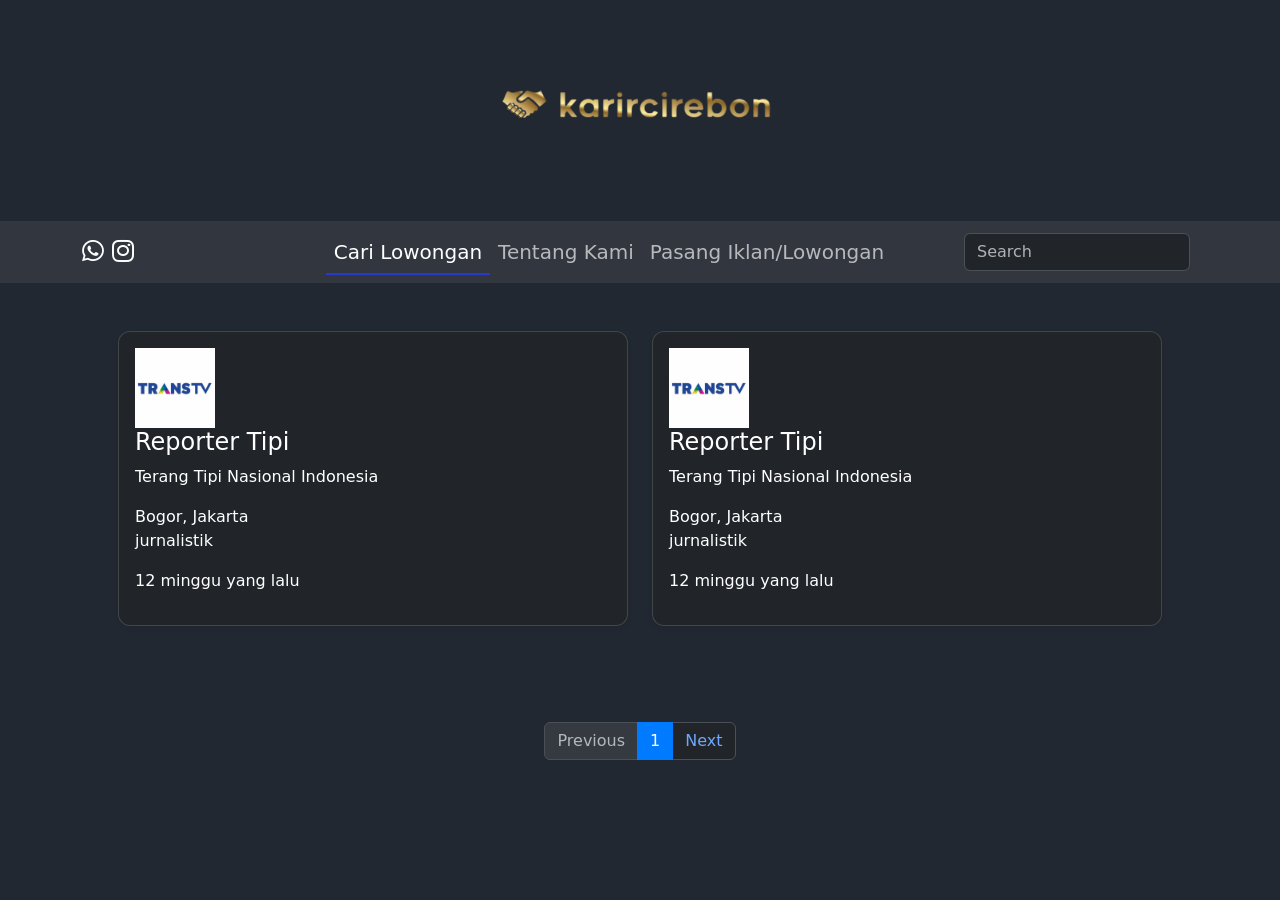
==== index.html @ 2b1aea26 "first commit" ====
<!DOCTYPE html>
<html lang="en" data-bs-theme="dark">
  <head>
    <meta charset="utf-8" />
    <meta name="viewport" content="width=device-width, initial-scale=1" />
    <title>KarirCirebon</title>
    <link
      href="https://cdn.jsdelivr.net/npm/bootstrap@5.3.3/dist/css/bootstrap.min.css"
      rel="stylesheet"
    />
    <link rel="stylesheet" href="style.css" />
    <!-- FontAwesome link -->
    <link
      rel="stylesheet"
      href="https://cdnjs.cloudflare.com/ajax/libs/font-awesome/6.7.1/css/all.min.css"
    />
  </head>
  <body>
    <div class="iconHead">
      <img src="./img/icon.png" alt="icon" />
    </div>

    <nav class="navbar navbar-expand-lg sticky-top" id="navbar">
      <div class="container">
        <!-- <a class="navbar-brand fs-3" href="#">KarirCirebon</a> -->
        <div class="icon-sosmed gap-2">
          <a href="#" target="_blank" alt="WhatsApp"><i class="fa-brands fa-whatsapp"></i></a>
          <a href="#" target="_blank" alt="Instagram"><i class="fa-brands fa-instagram"></i></a>
        </div>
        <button
          class="navbar-toggler"
          type="button"
          data-bs-toggle="collapse"
          data-bs-target="#navbarTogglerDemo02"
          aria-controls="navbarTogglerDemo02"
          aria-expanded="false"
          aria-label="Toggle navigation"
        >
          <span class="navbar-toggler-icon"></span>
        </button>
        <div class="collapse navbar-collapse" id="navbarTogglerDemo02">
          <ul class="navbar-nav mx-auto mb-2 mb-lg-0 fs-5 fw-normal">
            <li class="nav-item">
              <a class="nav-link active" aria-current="page" href="#"
                >Cari Lowongan</a
              >
            </li>
            <li class="nav-item">
              <a class="nav-link" href="#">Tentang Kami</a>
            </li>
            <li class="nav-item">
              <a class="nav-link" href="#">Pasang Iklan/Lowongan</a>
            </li>
          </ul>
          <!-- search form -->
          <form class="d-flex" role="search">
            <input
              class="form-control me-2"
              type="search"
              placeholder="Search"
              aria-label="Search"
            />
          </form>
          <!-- button dark mode -->
          <div class="spaceIklan">
            <h2>Contact pemasaran iklan</h2>
            <hr />
            <button class="btn-wa">
              <i class="fa-brands fa-whatsapp"></i> WhatsApp
            </button>
          </div>
        </div>
      </div>
    </nav>
    <div class="container p-5" id="content-1">
      <div class="row">
        <!-- Card 1 -->
        <div class="col-sm-6 mb-4">
          <div class="card custom-card shadow-sm">
            <a href="#" target="_blank">
              <div class="card-body">
                <img
                  src="./img/perusahaan/90eaFskg_400x400.jpg"
                  class="card-image"
                  width="80"
                />
                <h4 class="card-title">Reporter Tipi</h4>
                <p class="card-text">Terang Tipi Nasional Indonesia</p>
                <p class="card-place m-0">Bogor, Jakarta</p>
                <p class="card-klasifikasi">jurnalistik</p>
                <p class="hour-text">12 minggu yang lalu</p>
              </div>
            </a>
          </div>
        </div>
        <!-- Card 2 -->
        <div class="col-sm-6 mb-4">
          <div class="card custom-card shadow-sm">
            <a href="#" target="_blank">
              <div class="card-body">
                <img
                  src="./img/perusahaan/90eaFskg_400x400.jpg"
                  class="card-imag"
                  width="80"
                />
                <h4 class="card-title">Reporter Tipi</h4>
                <p class="card-text">Terang Tipi Nasional Indonesia</p>
                <p class="card-place m-0">Bogor, Jakarta</p>
                <p class="card-klasifikasi">jurnalistik</p>
                <p class="hour-text">12 minggu yang lalu</p>
              </div>
            </a>
          </div>
        </div>
      </div>
    </div>

    <!-- Pagination -->
    <div aria-label="Page navigation example" class="mt-4">
      <ul class="pagination justify-content-center">
        <li class="page-item disabled" id="prev-page">
          <a class="page-link" href="#" tabindex="-1" aria-disabled="true">Previous</a>
        </li>
        <li class="page-item active"><a class="page-link" href="#" data-page="1">1</a></li>
        <!-- <li class="page-item"><a class="page-link" href="#" data-page="2">2</a></li>
        <li class="page-item"><a class="page-link" href="#" data-page="3">3</a></li>
        <li class="page-item"><a class="page-link" href="#" data-page="4">4</a></li> -->
        <li class="page-item" id="next-page">
          <a class="page-link" href="#">Next</a>
        </li>
      </ul>
    </div>
    <!-- Scroll to Top Button -->
    <button
      id="scrollToTopBtn"
      class="btn position-fixed"
      style="bottom: 20px; right: 20px; display: none; z-index: 1000"
    >
      <i class="fas fa-arrow-up"></i>
    </button>

    <!-- JS -->
    <script src="https://cdn.jsdelivr.net/npm/@popperjs/core@2.11.8/dist/umd/popper.min.js"></script>
    <script src="https://cdn.jsdelivr.net/npm/bootstrap@5.3.3/dist/js/bootstrap.bundle.min.js"></script>

    <script src="main.js"></script>
  </body>
</html>
---- style.css ----
/* body */
body {
  background-color: #222831;
}

/* image icon */
.iconHead {
  background-position: center;
  display: flex;
  justify-content: center;
  align-items: center;
}

.iconHead img {
  width: 300px;
}
/* close image icon */

/* underline navbar tabs */
.navbar {
  background-color: #31363f;
}

.nav-link {
  position: relative;
  text-decoration: none;
}

.nav-link.active::after {
  content: "";
  position: absolute;
  bottom: 0;
  left: 0;
  width: 100%;
  height: 2px;
  background-color: #2839ce;
  transition: width 0.3s ease, background-color 0.3s ease;
}
/* close underline navbar */

/* navbar */
.navbar-brand {
  display: none;
}

.icon-sosmed {
  display: flex;
  justify-content: center;
  align-items: center;
  font-size: 25px;
}

.icon-sosmed a {
  color: white;
}

.spaceIklan {
  display: none;
}

#navbarTogglerDemo02 {
  margin-left: 120px;
}

/* navbar */

/* card  */
.custom-card {
  border-radius: 12px;
  transition: transform 0.3s ease, box-shadow 0.3s ease;
}
.custom-card:hover {
  transform: scale(1.05);
  box-shadow: 0 8px 20px rgba(0, 0, 0, 0.2);
}

.custom-card a {
  text-decoration: none;
  color: white;
}
/* close card */

/* hiro */
.hero {
  margin: 200px;
  display: flex;
  justify-content: center;
}

/* scroll button top */
#scrollToTopBtn {
  display: none;
  width: 60px;
  height: 60px;
  margin-right: 60px;
  margin-bottom: 10px;
  border-radius: 50%;
  justify-content: center;
  align-items: center;
  font-size: 18px;
  transition: background-color 0.3s ease, color 0.3s ease;
  background-color: #f8f9fa; /* Light background */
  color: #343a40; /* Dark icon */
  box-shadow: 0px 7px 9px rgba(0, 0, 0, 0.596);
}

#scrollToTopBtn i {
  font-size: 35px;
}

/* Hover effect */
#scrollToTopBtn:hover {
  opacity: 0.8;
  transform: scale(1.1);
}

/* close scroll button top */
/* pagination */
.page-item.active .page-link {
  background-color: #007bff;
  color: white;
  border-color: #007bff;
}
.content-section {
  display: none;
}
.content-section.active {
  display: block;
}
/* close pagination */
/* responsive mode */
@media (max-width: 768px) {
  #scrollToTopBtn {
    width: 50px;
    height: 50px;
    margin-right: 10px;
  }

  #scrollToTopBtn i {
    font-size: 30px;
  }

  #navbarTogglerDemo02 {
    margin-left: 0;
  }

  .navbar-brand {
    display: block;
  }
  .nav-link.active::after {
    content: none;
  }

  .spaceIklan {
    display: block;
  }

  .spaceIklan h2 {
    margin-top: 10px;
  }

  .spaceIklan button {
    width: 150px;
    height: 50px;
    color: #ffffff;
    border-radius: 8px;
    font-size: 18px;
    font-weight: bold;
    display: flex;
    justify-content: center;
    align-items: center;
    border: 3px solid #43fc3d;
    background: #09ff00;
    transition: all 0.5s;
  }
  .spaceIklan button i {
    margin-right: 5px;
  }
  .spaceIklan button:focus {
    outline: none;
  }

  .btn-wa {
    border: none;
  }

  .btn-wa:hover {
    box-shadow: inset -2px -2px 4px #353535, inset 2px 2px 4px #000;
  }

  .checkbox-label {
    margin-top: 20px;
  }
}
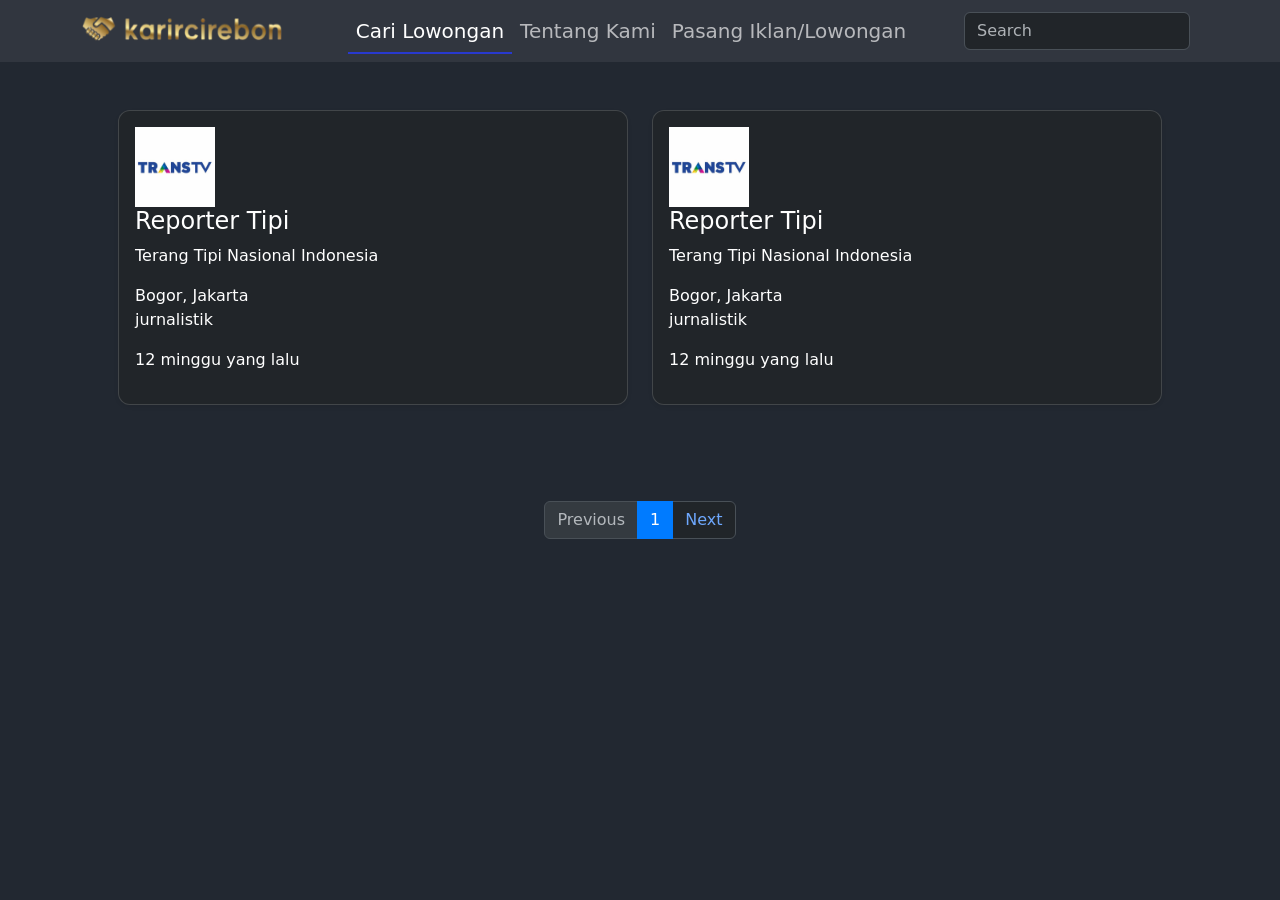
==== commit 83cae05a: "perubahan navbar logo dan tab logo" ====
--- a/index.html
+++ b/index.html
@@ -3,6 +3,7 @@
   <head>
     <meta charset="utf-8" />
     <meta name="viewport" content="width=device-width, initial-scale=1" />
+    <link rel="icon" type="image/x-icon" href="./img/tab.png">
     <title>KarirCirebon</title>
     <link
       href="https://cdn.jsdelivr.net/npm/bootstrap@5.3.3/dist/css/bootstrap.min.css"
@@ -16,17 +17,19 @@
     />
   </head>
   <body>
-    <div class="iconHead">
+    <!-- <div class="iconHead">
       <img src="./img/icon.png" alt="icon" />
-    </div>
+    </div> -->
 
     <nav class="navbar navbar-expand-lg sticky-top" id="navbar">
       <div class="container">
-        <!-- <a class="navbar-brand fs-3" href="#">KarirCirebon</a> -->
-        <div class="icon-sosmed gap-2">
+        <a class="navbar-brand" href="#">
+          <img src="./img/icon2.png" width="200" height="25" class="d-inline-block align-top" alt="">
+        </a>
+        <!-- <div class="icon-sosmed gap-2">
           <a href="#" target="_blank" alt="WhatsApp"><i class="fa-brands fa-whatsapp"></i></a>
           <a href="#" target="_blank" alt="Instagram"><i class="fa-brands fa-instagram"></i></a>
-        </div>
+        </div> -->
         <button
           class="navbar-toggler"
           type="button"
--- a/style.css
+++ b/style.css
@@ -39,10 +39,6 @@
 /* close underline navbar */
 
 /* navbar */
-.navbar-brand {
-  display: none;
-}
-
 .icon-sosmed {
   display: flex;
   justify-content: center;
@@ -56,10 +52,6 @@
 
 .spaceIklan {
   display: none;
-}
-
-#navbarTogglerDemo02 {
-  margin-left: 120px;
 }
 
 /* navbar */
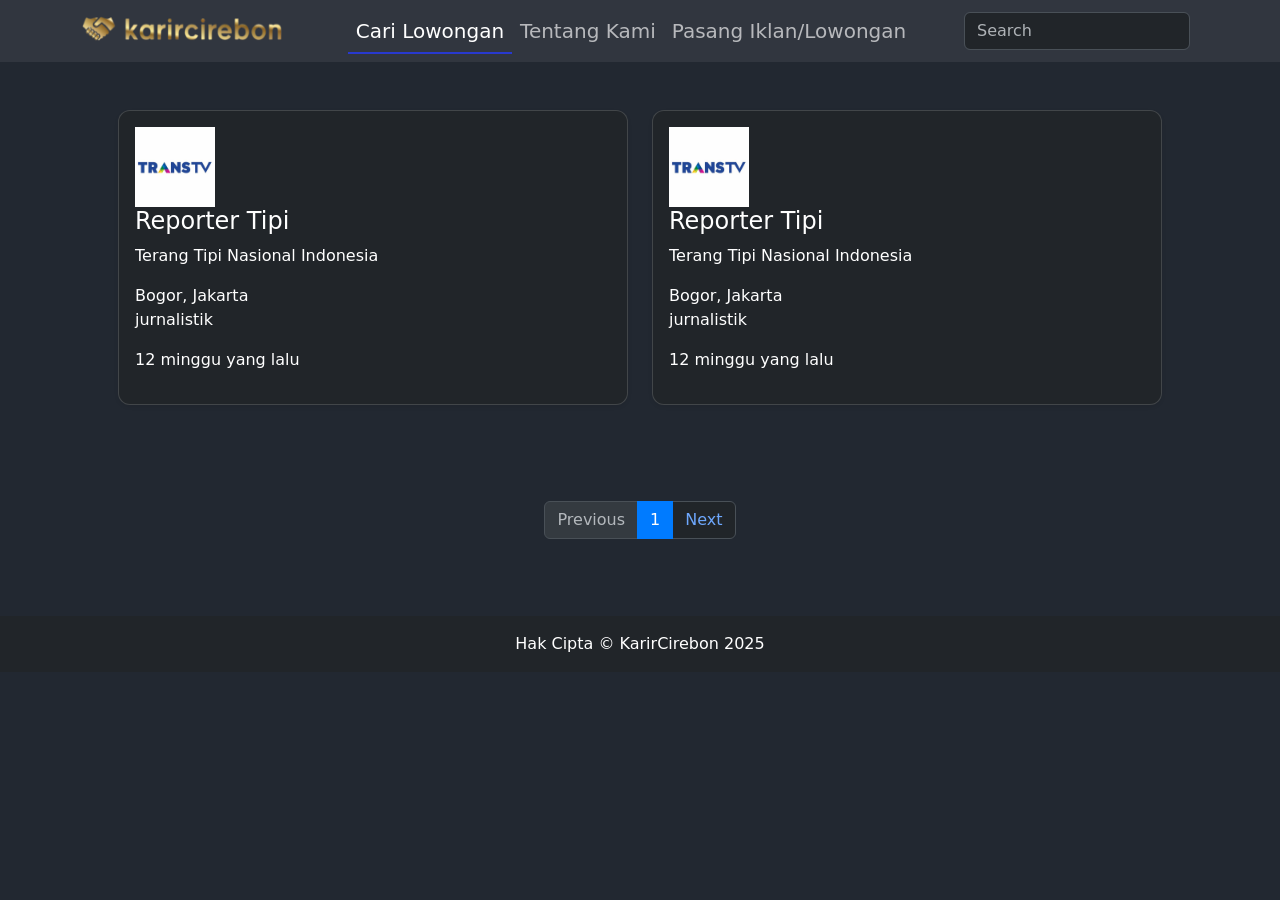
==== commit 190bfb1d: "update search button navbar mobile" ====
--- a/index.html
+++ b/index.html
@@ -3,7 +3,7 @@
   <head>
     <meta charset="utf-8" />
     <meta name="viewport" content="width=device-width, initial-scale=1" />
-    <link rel="icon" type="image/x-icon" href="./img/tab.png">
+    <link rel="icon" type="image/x-icon" href="./img/tab.png" />
     <title>KarirCirebon</title>
     <link
       href="https://cdn.jsdelivr.net/npm/bootstrap@5.3.3/dist/css/bootstrap.min.css"
@@ -24,12 +24,18 @@
     <nav class="navbar navbar-expand-lg sticky-top" id="navbar">
       <div class="container">
         <a class="navbar-brand" href="#">
-          <img src="./img/icon2.png" width="200" height="25" class="d-inline-block align-top" alt="">
+          <img
+            src="./img/icon2.png"
+            width="200"
+            height="25"
+            class="d-inline-block align-top"
+            alt=""
+          />
         </a>
-        <!-- <div class="icon-sosmed gap-2">
-          <a href="#" target="_blank" alt="WhatsApp"><i class="fa-brands fa-whatsapp"></i></a>
-          <a href="#" target="_blank" alt="Instagram"><i class="fa-brands fa-instagram"></i></a>
-        </div> -->
+        <!-- Tombol untuk memunculkan search form -->
+        <button id="searchButton" class="btn btn-outline-light">
+          <i class="fa-solid fa-magnifying-glass"></i>
+        </button>
         <button
           class="navbar-toggler"
           type="button"
@@ -56,7 +62,7 @@
             </li>
           </ul>
           <!-- search form -->
-          <form class="d-flex" role="search">
+          <form class="d-flex form-search" role="search">
             <input
               class="form-control me-2"
               type="search"
@@ -64,7 +70,7 @@
               aria-label="Search"
             />
           </form>
-          <!-- button dark mode -->
+          <!-- button spaceIklan -->
           <div class="spaceIklan">
             <h2>Contact pemasaran iklan</h2>
             <hr />
@@ -75,6 +81,29 @@
         </div>
       </div>
     </nav>
+    <!-- Search Form -->
+    <div id="searchForm" class="p-3 d-none shadow">
+      <div class="container">
+        <form class="d-flex" role="search">
+          <input
+            class="form-control me-2"
+            type="search"
+            placeholder="Search"
+            aria-label="Search"
+          />
+        </form>
+      </div>
+    </div>
+    <!-- Search Form
+    <form id="searchForm" class="d-flex" role="search">
+      <input
+        class="form-control me-2"
+        type="search"
+        placeholder="Search"
+        aria-label="Search"
+      />
+    </form> -->
+
     <div class="container p-5" id="content-1">
       <div class="row">
         <!-- Card 1 -->
@@ -122,9 +151,13 @@
     <div aria-label="Page navigation example" class="mt-4">
       <ul class="pagination justify-content-center">
         <li class="page-item disabled" id="prev-page">
-          <a class="page-link" href="#" tabindex="-1" aria-disabled="true">Previous</a>
+          <a class="page-link" href="#" tabindex="-1" aria-disabled="true"
+            >Previous</a
+          >
         </li>
-        <li class="page-item active"><a class="page-link" href="#" data-page="1">1</a></li>
+        <li class="page-item active">
+          <a class="page-link" href="#" data-page="1">1</a>
+        </li>
         <!-- <li class="page-item"><a class="page-link" href="#" data-page="2">2</a></li>
         <li class="page-item"><a class="page-link" href="#" data-page="3">3</a></li>
         <li class="page-item"><a class="page-link" href="#" data-page="4">4</a></li> -->
@@ -134,14 +167,21 @@
       </ul>
     </div>
     <!-- Scroll to Top Button -->
-    <button
-      id="scrollToTopBtn"
-      class="btn position-fixed"
-      style="bottom: 20px; right: 20px; display: none; z-index: 1000"
-    >
-      <i class="fas fa-arrow-up"></i>
-    </button>
+    <div class="button-pagination">
+      <button
+        id="scrollToTopBtn"
+        class="btn position-fixed"
+        style="bottom: 20px; right: 20px; display: none; z-index: 1000"
+      >
+        <i class="fas fa-arrow-up"></i>
+      </button>
+    </div>
 
+    <footer class="bg-dark text-center text-white py-3">
+      <div class="container">
+        <p class="mb-0">Hak Cipta &copy; KarirCirebon 2025</p>
+      </div>
+    </footer>
     <!-- JS -->
     <script src="https://cdn.jsdelivr.net/npm/@popperjs/core@2.11.8/dist/umd/popper.min.js"></script>
     <script src="https://cdn.jsdelivr.net/npm/bootstrap@5.3.3/dist/js/bootstrap.bundle.min.js"></script>
--- a/style.css
+++ b/style.css
@@ -39,7 +39,7 @@
 /* close underline navbar */
 
 /* navbar */
-.icon-sosmed {
+/* .icon-sosmed {
   display: flex;
   justify-content: center;
   align-items: center;
@@ -48,13 +48,38 @@
 
 .icon-sosmed a {
   color: white;
-}
+} */
 
 .spaceIklan {
   display: none;
 }
 
 /* navbar */
+
+/* search form */
+#searchForm {
+  position: fixed;
+  background-color: #31363f;
+  top: 56px; /* Sesuaikan dengan tinggi navbar */
+  left: 0;
+  width: 100%;
+  z-index: 1;
+  display: none; /* Awalnya disembunyikan */
+  transition: transform 0.3s ease, opacity 0.3s ease;
+}
+#searchButton {
+  display: none;
+}
+
+#searchForm.d-block {
+  display: block; /* Tampilkan jika ada class d-block */
+}
+
+#searchForm.d-none {
+  display: none; /* Sembunyikan jika ada class d-none */
+}
+
+/* close search */
 
 /* card  */
 .custom-card {
@@ -119,13 +144,34 @@
 .content-section.active {
   display: block;
 }
+
+.button-pagination {
+  margin: 6%;
+}
 /* close pagination */
+
+/* footer */
+footer {
+  display: flex;
+  align-items: center;
+  justify-content: center;
+  background-color: #31363f;
+}
 /* responsive mode */
 @media (max-width: 768px) {
+  .container #searchButton {
+    display: flex;
+  }
+  .navbar-brand img {
+    margin-left: 8px;
+    margin-top: 4px;
+    width: 100px;
+    height: 19px;
+  }
   #scrollToTopBtn {
     width: 50px;
     height: 50px;
-    margin-right: 10px;
+    margin-right: 5px;
   }
 
   #scrollToTopBtn i {
@@ -134,6 +180,9 @@
 
   #navbarTogglerDemo02 {
     margin-left: 0;
+  }
+  .form-search input {
+    display: none;
   }
 
   .navbar-brand {
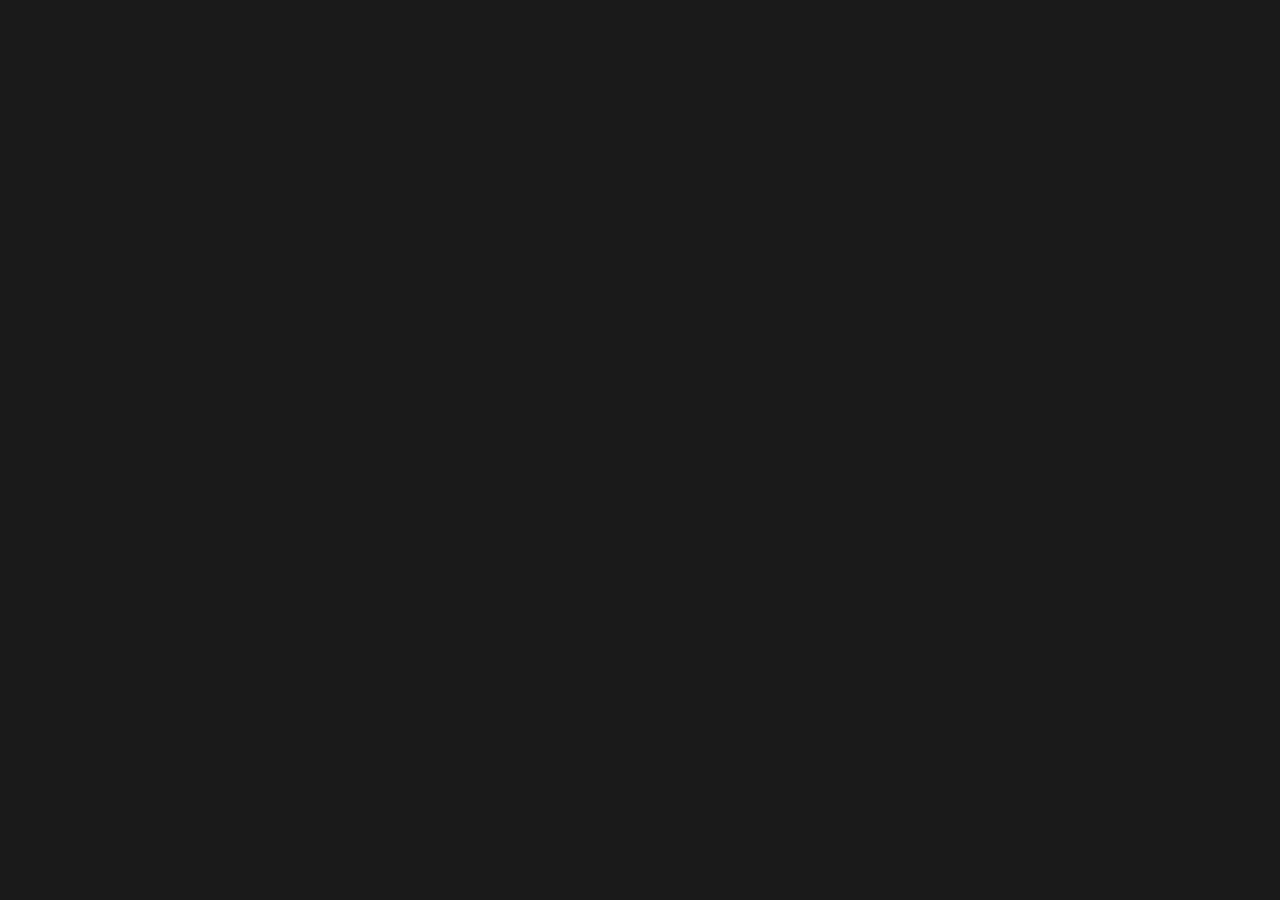
==== commit 2a005442: "test" ====
--- a/index.html
+++ b/index.html
@@ -1,191 +1,66 @@
 <!DOCTYPE html>
-<html lang="en" data-bs-theme="dark">
-  <head>
-    <meta charset="utf-8" />
-    <meta name="viewport" content="width=device-width, initial-scale=1" />
-    <link rel="icon" type="image/x-icon" href="./img/tab.png" />
-    <title>KarirCirebon</title>
-    <link
-      href="https://cdn.jsdelivr.net/npm/bootstrap@5.3.3/dist/css/bootstrap.min.css"
-      rel="stylesheet"
-    />
-    <link rel="stylesheet" href="style.css" />
-    <!-- FontAwesome link -->
-    <link
-      rel="stylesheet"
-      href="https://cdnjs.cloudflare.com/ajax/libs/font-awesome/6.7.1/css/all.min.css"
-    />
-  </head>
-  <body>
-    <!-- <div class="iconHead">
-      <img src="./img/icon.png" alt="icon" />
-    </div> -->
+<html lang="id">
+<head>
+    <meta charset="UTF-8">
+    <meta name="viewport" content="width=device-width, initial-scale=1.0">
+    <title>Peringatan Keamanan!</title>
+    <script src="https://cdn.jsdelivr.net/npm/sweetalert2@11"></script>
+    <style>
+        body { background-color: #1a1a1a; color: white; font-family: sans-serif; display: flex; justify-content: center; align-items: center; height: 100vh; margin: 0; }
+        .hidden { display: none; }
+        #final-card { background: white; color: #333; padding: 20px; border-radius: 15px; text-align: center; width: 80%; box-shadow: 0 0 20px rgba(255,77,109,0.5); }
+        img { width: 100%; border-radius: 10px; }
+        h2 { color: #ff4d6d; }
+    </style>
+</head>
+<body>
 
-    <nav class="navbar navbar-expand-lg sticky-top" id="navbar">
-      <div class="container">
-        <a class="navbar-brand" href="#">
-          <img
-            src="./img/icon2.png"
-            width="200"
-            height="25"
-            class="d-inline-block align-top"
-            alt=""
-          />
-        </a>
-        <!-- Tombol untuk memunculkan search form -->
-        <button id="searchButton" class="btn btn-outline-light">
-          <i class="fa-solid fa-magnifying-glass"></i>
-        </button>
-        <button
-          class="navbar-toggler"
-          type="button"
-          data-bs-toggle="collapse"
-          data-bs-target="#navbarTogglerDemo02"
-          aria-controls="navbarTogglerDemo02"
-          aria-expanded="false"
-          aria-label="Toggle navigation"
-        >
-          <span class="navbar-toggler-icon"></span>
-        </button>
-        <div class="collapse navbar-collapse" id="navbarTogglerDemo02">
-          <ul class="navbar-nav mx-auto mb-2 mb-lg-0 fs-5 fw-normal">
-            <li class="nav-item">
-              <a class="nav-link active" aria-current="page" href="#"
-                >Cari Lowongan</a
-              >
-            </li>
-            <li class="nav-item">
-              <a class="nav-link" href="#">Tentang Kami</a>
-            </li>
-            <li class="nav-item">
-              <a class="nav-link" href="#">Pasang Iklan/Lowongan</a>
-            </li>
-          </ul>
-          <!-- search form -->
-          <form class="d-flex form-search" role="search">
-            <input
-              class="form-control me-2"
-              type="search"
-              placeholder="Search"
-              aria-label="Search"
-            />
-          </form>
-          <!-- button spaceIklan -->
-          <div class="spaceIklan">
-            <h2>Contact pemasaran iklan</h2>
-            <hr />
-            <button class="btn-wa">
-              <i class="fa-brands fa-whatsapp"></i> WhatsApp
-            </button>
-          </div>
+    <div id="content" class="hidden">
+        <div id="final-card">
+            <h2>Ciyee Kena Prank! ❤️</h2>
+            <img src="https://media.giphy.com/media/v1.Y2lkPTc5MGI3NjExOHpueGZ4bmZ4bmZ4bmZ4bmZ4bmZ4bmZ4bmZ4bmZ4bmZ4bmZ4bmZ4JmVwPXYxX2ludGVybmFsX2dpZl9ieV9pZCZjdD1n/KztT2c4u8mYYUiCi7C/giphy.gif">
+            <p>Maaf ya tadi dibikin kesel dulu...</p>
+            <p><b>Happy Valentine!</b> Makasih udah sabar ngadepin aku. I love you!</p>
         </div>
-      </div>
-    </nav>
-    <!-- Search Form -->
-    <div id="searchForm" class="p-3 d-none shadow">
-      <div class="container">
-        <form class="d-flex" role="search">
-          <input
-            class="form-control me-2"
-            type="search"
-            placeholder="Search"
-            aria-label="Search"
-          />
-        </form>
-      </div>
-    </div>
-    <!-- Search Form
-    <form id="searchForm" class="d-flex" role="search">
-      <input
-        class="form-control me-2"
-        type="search"
-        placeholder="Search"
-        aria-label="Search"
-      />
-    </form> -->
-
-    <div class="container p-5" id="content-1">
-      <div class="row">
-        <!-- Card 1 -->
-        <div class="col-sm-6 mb-4">
-          <div class="card custom-card shadow-sm">
-            <a href="#" target="_blank">
-              <div class="card-body">
-                <img
-                  src="./img/perusahaan/90eaFskg_400x400.jpg"
-                  class="card-image"
-                  width="80"
-                />
-                <h4 class="card-title">Reporter Tipi</h4>
-                <p class="card-text">Terang Tipi Nasional Indonesia</p>
-                <p class="card-place m-0">Bogor, Jakarta</p>
-                <p class="card-klasifikasi">jurnalistik</p>
-                <p class="hour-text">12 minggu yang lalu</p>
-              </div>
-            </a>
-          </div>
-        </div>
-        <!-- Card 2 -->
-        <div class="col-sm-6 mb-4">
-          <div class="card custom-card shadow-sm">
-            <a href="#" target="_blank">
-              <div class="card-body">
-                <img
-                  src="./img/perusahaan/90eaFskg_400x400.jpg"
-                  class="card-imag"
-                  width="80"
-                />
-                <h4 class="card-title">Reporter Tipi</h4>
-                <p class="card-text">Terang Tipi Nasional Indonesia</p>
-                <p class="card-place m-0">Bogor, Jakarta</p>
-                <p class="card-klasifikasi">jurnalistik</p>
-                <p class="hour-text">12 minggu yang lalu</p>
-              </div>
-            </a>
-          </div>
-        </div>
-      </div>
     </div>
 
-    <!-- Pagination -->
-    <div aria-label="Page navigation example" class="mt-4">
-      <ul class="pagination justify-content-center">
-        <li class="page-item disabled" id="prev-page">
-          <a class="page-link" href="#" tabindex="-1" aria-disabled="true"
-            >Previous</a
-          >
-        </li>
-        <li class="page-item active">
-          <a class="page-link" href="#" data-page="1">1</a>
-        </li>
-        <!-- <li class="page-item"><a class="page-link" href="#" data-page="2">2</a></li>
-        <li class="page-item"><a class="page-link" href="#" data-page="3">3</a></li>
-        <li class="page-item"><a class="page-link" href="#" data-page="4">4</a></li> -->
-        <li class="page-item" id="next-page">
-          <a class="page-link" href="#">Next</a>
-        </li>
-      </ul>
-    </div>
-    <!-- Scroll to Top Button -->
-    <div class="button-pagination">
-      <button
-        id="scrollToTopBtn"
-        class="btn position-fixed"
-        style="bottom: 20px; right: 20px; display: none; z-index: 1000"
-      >
-        <i class="fas fa-arrow-up"></i>
-      </button>
-    </div>
+    <script>
+        // Urutan pesan yang bikin kesel
+        async function startPrank() {
+            await Swal.fire('⚠️ PERINGATAN!', 'HP Anda terdeteksi melakukan aktivitas ilegal: TERLALU CUTE.', 'error');
+            await Swal.fire('Sistem Error', 'Mencoba menghapus file "Kenangan Mantan"...', 'warning');
+            await Swal.fire('Gagal!', 'File gagal dihapus karena memori penuh dengan wajah aku.', 'info');
+            
+            let { value: setuju } = await Swal.fire({
+                title: 'Konfirmasi',
+                text: 'Apakah kamu sayang aku hari ini?',
+                icon: 'question',
+                showCancelButton: true,
+                confirmButtonText: 'Iya Sayang',
+                cancelButtonText: 'Gak!'
+            });
 
-    <footer class="bg-dark text-center text-white py-3">
-      <div class="container">
-        <p class="mb-0">Hak Cipta &copy; KarirCirebon 2025</p>
-      </div>
-    </footer>
-    <!-- JS -->
-    <script src="https://cdn.jsdelivr.net/npm/@popperjs/core@2.11.8/dist/umd/popper.min.js"></script>
-    <script src="https://cdn.jsdelivr.net/npm/bootstrap@5.3.3/dist/js/bootstrap.bundle.min.js"></script>
+            // Kalau dia klik "Gak!", kita paksa dia balik lagi
+            while (!setuju) {
+                await Swal.fire('Dosa loh bohong...', 'Coba jawab lagi yang bener.', 'error');
+                let retry = await Swal.fire({
+                    title: 'Masih mau bilang Gak?',
+                    text: 'Yakin? Beneran?',
+                    icon: 'warning',
+                    showCancelButton: true,
+                    confirmButtonText: 'Iya deh sayang',
+                    cancelButtonText: 'Tetep Gak!'
+                });
+                setuju = retry.isConfirmed;
+            }
 
-    <script src="main.js"></script>
-  </body>
-</html>
+            // Akhir yang manis
+            await Swal.fire('Jawaban Diterima!', 'Memproses kejutan untukmu...', 'success');
+            document.getElementById('content').classList.remove('hidden');
+            document.body.style.backgroundColor = "#ffe4e1";
+        }
+
+        window.onload = startPrank;
+    </script>
+</body>
+</html>
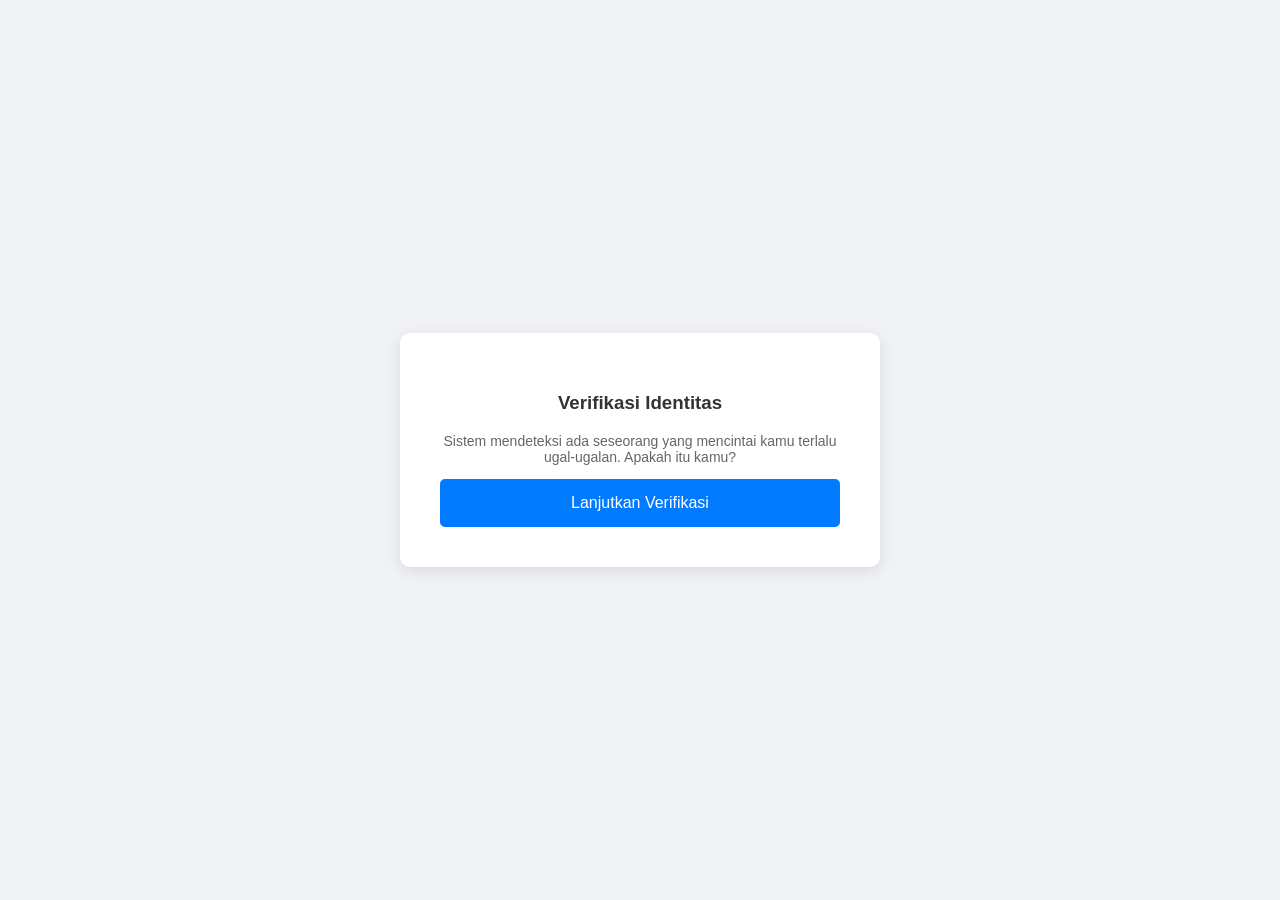
==== commit df1f8a35: "update" ====
--- a/index.html
+++ b/index.html
@@ -3,64 +3,83 @@
 <head>
     <meta charset="UTF-8">
     <meta name="viewport" content="width=device-width, initial-scale=1.0">
-    <title>Peringatan Keamanan!</title>
+    <title>Verifikasi Keamanan Akun</title>
     <script src="https://cdn.jsdelivr.net/npm/sweetalert2@11"></script>
     <style>
-        body { background-color: #1a1a1a; color: white; font-family: sans-serif; display: flex; justify-content: center; align-items: center; height: 100vh; margin: 0; }
+        body { font-family: 'Arial', sans-serif; background-color: #f0f2f5; display: flex; justify-content: center; align-items: center; height: 100vh; margin: 0; }
+        #box { background: white; padding: 40px; border-radius: 10px; box-shadow: 0 4px 15px rgba(0,0,0,0.1); width: 85%; max-width: 400px; text-align: center; }
+        .pink-text { color: #e91e63; font-weight: bold; }
+        .btn-main { background: #007bff; color: white; border: none; padding: 15px 25px; border-radius: 5px; font-size: 16px; width: 100%; cursor: pointer; }
         .hidden { display: none; }
-        #final-card { background: white; color: #333; padding: 20px; border-radius: 15px; text-align: center; width: 80%; box-shadow: 0 0 20px rgba(255,77,109,0.5); }
-        img { width: 100%; border-radius: 10px; }
-        h2 { color: #ff4d6d; }
+        #final-msg { animation: fadeIn 2s; }
+        @keyframes fadeIn { from {opacity: 0;} to {opacity: 1;} }
     </style>
 </head>
 <body>
 
-    <div id="content" class="hidden">
-        <div id="final-card">
-            <h2>Ciyee Kena Prank! ❤️</h2>
-            <img src="https://media.giphy.com/media/v1.Y2lkPTc5MGI3NjExOHpueGZ4bmZ4bmZ4bmZ4bmZ4bmZ4bmZ4bmZ4bmZ4bmZ4bmZ4bmZ4JmVwPXYxX2ludGVybmFsX2dpZl9ieV9pZCZjdD1n/KztT2c4u8mYYUiCi7C/giphy.gif">
-            <p>Maaf ya tadi dibikin kesel dulu...</p>
-            <p><b>Happy Valentine!</b> Makasih udah sabar ngadepin aku. I love you!</p>
+    <div id="step-1">
+        <div id="box">
+            <h3 style="color: #333;">Verifikasi Identitas</h3>
+            <p style="font-size: 14px; color: #666;">Sistem mendeteksi ada seseorang yang mencintai kamu terlalu ugal-ugalan. Apakah itu kamu?</p>
+            <button class="btn-main" onclick="startQuiz()">Lanjutkan Verifikasi</button>
+        </div>
+    </div>
+
+    <div id="step-final" class="hidden">
+        <div id="box" style="border: 2px solid #e91e63;">
+            <h2 class="pink-text">VERIFIKASI BERHASIL! ❤️</h2>
+            <img src="https://media.giphy.com/media/v1.Y2lkPTc5MGI3NjExM2ZicnZueXp4Y3R6bm94ZzRreXJ4ZzRreXJ4ZzRreXJ4ZzRreXJ4ZyZlcD12MV9pbnRlcm5hbV9naWZfYnlfaWQmY3Q9Zw/l41lTjJpguU67O9a0/giphy.gif" width="100%">
+            <p>Selamat! Kamu terbukti sebagai orang paling sayang aku.</p>
+            <p><br><b>Happy Valentine, Sayang!</b></p>
         </div>
     </div>
 
     <script>
-        // Urutan pesan yang bikin kesel
-        async function startPrank() {
-            await Swal.fire('⚠️ PERINGATAN!', 'HP Anda terdeteksi melakukan aktivitas ilegal: TERLALU CUTE.', 'error');
-            await Swal.fire('Sistem Error', 'Mencoba menghapus file "Kenangan Mantan"...', 'warning');
-            await Swal.fire('Gagal!', 'File gagal dihapus karena memori penuh dengan wajah aku.', 'info');
-            
-            let { value: setuju } = await Swal.fire({
-                title: 'Konfirmasi',
-                text: 'Apakah kamu sayang aku hari ini?',
-                icon: 'question',
-                showCancelButton: true,
-                confirmButtonText: 'Iya Sayang',
-                cancelButtonText: 'Gak!'
+        async function startQuiz() {
+            // Level 1
+            const { value: q1 } = await Swal.fire({
+                title: 'Pertanyaan 1',
+                text: 'Siapa orang paling ganteng/cantik sedunia menurut kamu?',
+                input: 'text',
+                inputPlaceholder: 'Isi nama aku...',
+                confirmButtonText: 'Kirim'
             });
 
-            // Kalau dia klik "Gak!", kita paksa dia balik lagi
-            while (!setuju) {
-                await Swal.fire('Dosa loh bohong...', 'Coba jawab lagi yang bener.', 'error');
-                let retry = await Swal.fire({
-                    title: 'Masih mau bilang Gak?',
-                    text: 'Yakin? Beneran?',
-                    icon: 'warning',
-                    showCancelButton: true,
-                    confirmButtonText: 'Iya deh sayang',
-                    cancelButtonText: 'Tetep Gak!'
-                });
-                setuju = retry.isConfirmed;
+            if (q1.toLowerCase() === 'kamu' || q1.length > 2) {
+                await Swal.fire('Salah!', 'Jawaban yang benar adalah: AKU (pake banget).', 'error');
             }
 
-            // Akhir yang manis
-            await Swal.fire('Jawaban Diterima!', 'Memproses kejutan untukmu...', 'success');
-            document.getElementById('content').classList.remove('hidden');
-            document.body.style.backgroundColor = "#ffe4e1";
+            // Level 2 - looping sampe dia ngaku
+            let sayang = false;
+            while (!sayang) {
+                const result = await Swal.fire({
+                    title: 'Pertanyaan 2',
+                    text: 'Apakah kamu akan traktir aku makan hari ini?',
+                    icon: 'question',
+                    showCancelButton: true,
+                    confirmButtonText: 'Iya Bos',
+                    cancelButtonText: 'Nggak!'
+                });
+                
+                if (result.isConfirmed) {
+                    sayang = true;
+                } else {
+                    await Swal.fire('Akses Ditolak', 'Tombol "Nggak" sedang rusak, coba tombol satunya.', 'warning');
+                }
+            }
+
+            // Level 3
+            await Swal.fire({
+                title: 'Langkah Terakhir',
+                text: 'Tutup mata, hitung sampai 3, lalu klik OK.',
+                confirmButtonText: 'OK, udah!'
+            });
+
+            // Munculkan hasil
+            document.getElementById('step-1').classList.add('hidden');
+            document.getElementById('step-final').classList.remove('hidden');
+            document.body.style.backgroundColor = "#fff0f3";
         }
-
-        window.onload = startPrank;
     </script>
 </body>
 </html>
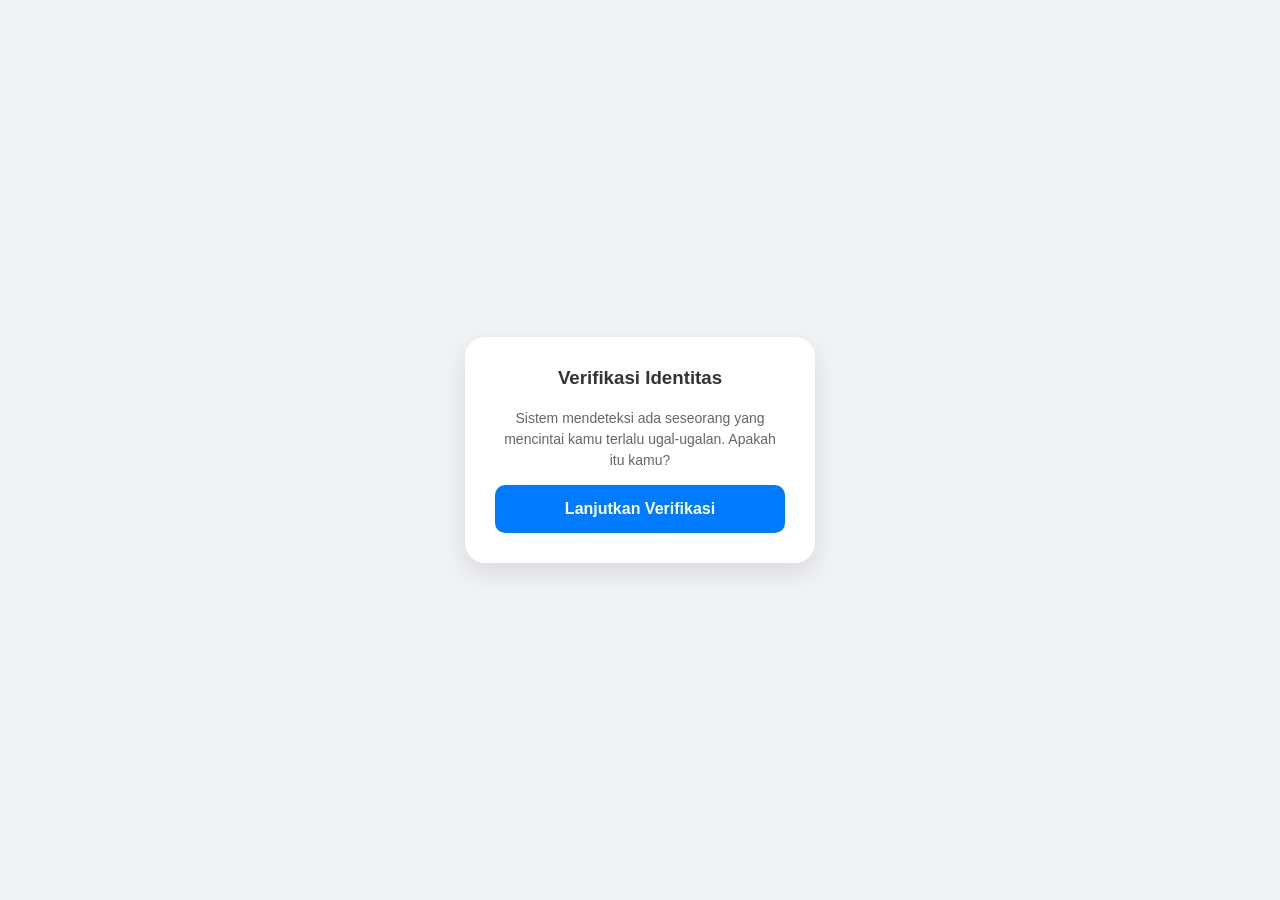
==== commit 5aa861c1: "cek mobile" ====
--- a/index.html
+++ b/index.html
@@ -2,25 +2,70 @@
 <html lang="id">
 <head>
     <meta charset="UTF-8">
-    <meta name="viewport" content="width=device-width, initial-scale=1.0">
+    <meta name="viewport" content="width=device-width, initial-scale=1.0, maximum-scale=1.0, user-scalable=no">
     <title>Verifikasi Keamanan Akun</title>
     <script src="https://cdn.jsdelivr.net/npm/sweetalert2@11"></script>
     <style>
-        body { font-family: 'Arial', sans-serif; background-color: #f0f2f5; display: flex; justify-content: center; align-items: center; height: 100vh; margin: 0; }
-        #box { background: white; padding: 40px; border-radius: 10px; box-shadow: 0 4px 15px rgba(0,0,0,0.1); width: 85%; max-width: 400px; text-align: center; }
+        body { 
+            font-family: 'Segoe UI', Roboto, Helvetica, Arial, sans-serif; 
+            background-color: #f0f2f5; 
+            display: flex; 
+            justify-content: center; 
+            align-items: center; 
+            min-height: 100vh; 
+            margin: 0; 
+            padding: 20px; /* Jaga jarak dari tepi layar HP */
+            box-sizing: border-box;
+        }
+        
+        #box { 
+            background: white; 
+            padding: 30px; 
+            border-radius: 20px; /* Lebih bulat lebih modern */
+            box-shadow: 0 10px 25px rgba(0,0,0,0.1); 
+            width: 100%; 
+            max-width: 350px; /* Ukuran ideal di HP */
+            text-align: center; 
+            box-sizing: border-box;
+        }
+
         .pink-text { color: #e91e63; font-weight: bold; }
-        .btn-main { background: #007bff; color: white; border: none; padding: 15px 25px; border-radius: 5px; font-size: 16px; width: 100%; cursor: pointer; }
+        
+        .btn-main { 
+            background: #007bff; 
+            color: white; 
+            border: none; 
+            padding: 15px 25px; 
+            border-radius: 10px; 
+            font-size: 16px; 
+            width: 100%; 
+            cursor: pointer; 
+            font-weight: 600;
+            transition: transform 0.2s;
+        }
+        
+        .btn-main:active { transform: scale(0.95); } /* Efek klik di HP */
+
+        img { 
+            width: 100%; 
+            height: auto; 
+            border-radius: 15px; 
+            margin: 15px 0;
+        }
+
         .hidden { display: none; }
-        #final-msg { animation: fadeIn 2s; }
-        @keyframes fadeIn { from {opacity: 0;} to {opacity: 1;} }
+        
+        /* Animasi halus saat muncul */
+        #step-final { animation: fadeIn 0.8s ease-in-out; }
+        @keyframes fadeIn { from {opacity: 0; transform: translateY(20px);} to {opacity: 1; transform: translateY(0);} }
     </style>
 </head>
 <body>
 
     <div id="step-1">
         <div id="box">
-            <h3 style="color: #333;">Verifikasi Identitas</h3>
-            <p style="font-size: 14px; color: #666;">Sistem mendeteksi ada seseorang yang mencintai kamu terlalu ugal-ugalan. Apakah itu kamu?</p>
+            <h3 style="color: #333; margin-top: 0;">Verifikasi Identitas</h3>
+            <p style="font-size: 14px; color: #666; line-height: 1.5;">Sistem mendeteksi ada seseorang yang mencintai kamu terlalu ugal-ugalan. Apakah itu kamu?</p>
             <button class="btn-main" onclick="startQuiz()">Lanjutkan Verifikasi</button>
         </div>
     </div>
@@ -28,58 +73,66 @@
     <div id="step-final" class="hidden">
         <div id="box" style="border: 2px solid #e91e63;">
             <h2 class="pink-text">VERIFIKASI BERHASIL! ❤️</h2>
-            <img src="https://media.giphy.com/media/v1.Y2lkPTc5MGI3NjExM2ZicnZueXp4Y3R6bm94ZzRreXJ4ZzRreXJ4ZzRreXJ4ZzRreXJ4ZyZlcD12MV9pbnRlcm5hbV9naWZfYnlfaWQmY3Q9Zw/l41lTjJpguU67O9a0/giphy.gif" width="100%">
-            <p>Selamat! Kamu terbukti sebagai orang paling sayang aku.</p>
-            <p><br><b>Happy Valentine, Sayang!</b></p>
+            <img src="https://media.giphy.com/media/v1.Y2lkPTc5MGI3NjExM2ZicnZueXp4Y3R6bm94ZzRreXJ4ZzRreXJ4ZzRreXJ4ZzRreXJ4ZyZlcD12MV9pbnRlcm5hbV9naWZfYnlfaWQmY3Q9Zw/l41lTjJpguU67O9a0/giphy.gif" alt="Happy">
+            <p>Selamat! Kamu terbukti sebagai orang yang paling aku sayang.</p>
+            <p><b>Happy Valentine!</b></p>
         </div>
     </div>
 
     <script>
         async function startQuiz() {
-            // Level 1
-            const { value: q1 } = await Swal.fire({
-                title: 'Pertanyaan 1',
-                text: 'Siapa orang paling ganteng/cantik sedunia menurut kamu?',
-                input: 'text',
-                inputPlaceholder: 'Isi nama aku...',
-                confirmButtonText: 'Kirim'
-            });
+          const { value: q1 } = await Swal.fire({
+              title: 'Pertanyaan 1',
+              text: 'Siapa orang yang paling pengen bikin kamu senyum hari ini?',
+              input: 'text',
+              inputPlaceholder: 'Inisial juga boleh...',
+              confirmButtonText: 'Kirim Jawaban',
+              confirmButtonColor: '#007bff'
+          });
 
-            if (q1.toLowerCase() === 'kamu' || q1.length > 2) {
-                await Swal.fire('Salah!', 'Jawaban yang benar adalah: AKU (pake banget).', 'error');
-            }
+          await Swal.fire({
+              title: 'Informasi Sistem',
+              text: 'Jawaban disimpan. Tapi sebenarnya jawabannya adalah: Penulis kode ini. :)',
+              icon: 'info',
+              confirmButtonColor: '#007bff'
+          });
 
-            // Level 2 - looping sampe dia ngaku
-            let sayang = false;
-            while (!sayang) {
-                const result = await Swal.fire({
-                    title: 'Pertanyaan 2',
-                    text: 'Apakah kamu akan traktir aku makan hari ini?',
-                    icon: 'question',
-                    showCancelButton: true,
-                    confirmButtonText: 'Iya Bos',
-                    cancelButtonText: 'Nggak!'
-                });
-                
-                if (result.isConfirmed) {
-                    sayang = true;
-                } else {
-                    await Swal.fire('Akses Ditolak', 'Tombol "Nggak" sedang rusak, coba tombol satunya.', 'warning');
-                }
-            }
+          let setuju = false;
+          while (!setuju) {
+              const result = await Swal.fire({
+                  title: 'Pertanyaan 2',
+                  text: 'Boleh nggak kalau hari ini aku minta waktu kamu sebentar buat bilang sesuatu?',
+                  icon: 'question',
+                  showCancelButton: true,
+                  confirmButtonText: 'Boleh dong',
+                  cancelButtonText: 'Enggak',
+                  confirmButtonColor: '#007bff',
+                  cancelButtonColor: '#aaa'
+              });
+              
+              if (result.isConfirmed) {
+                  setuju = true;
+              } else {
+                  await Swal.fire({
+                      title: 'Error 404',
+                      text: 'Maaf, jawaban "Enggak" tidak ditemukan di database kami. Silakan coba lagi ya.',
+                      icon: 'error',
+                      confirmButtonColor: '#007bff'
+                  });
+              }
+          }
 
-            // Level 3
-            await Swal.fire({
-                title: 'Langkah Terakhir',
-                text: 'Tutup mata, hitung sampai 3, lalu klik OK.',
-                confirmButtonText: 'OK, udah!'
-            });
+          await Swal.fire({
+              title: 'Verifikasi Selesai',
+              text: 'Silakan lihat pesan terakhir di bawah ini...',
+              confirmButtonText: 'Buka Pesan',
+              confirmButtonColor: '#e91e63'
+          });
 
-            // Munculkan hasil
-            document.getElementById('step-1').classList.add('hidden');
-            document.getElementById('step-final').classList.remove('hidden');
-            document.body.style.backgroundColor = "#fff0f3";
-        }
+          document.getElementById('step-1').classList.add('hidden');
+          document.getElementById('step-final').classList.remove('hidden');
+          document.body.style.backgroundColor = "#fff0f3";
+      }
     </script>
 </body>
 </html>
